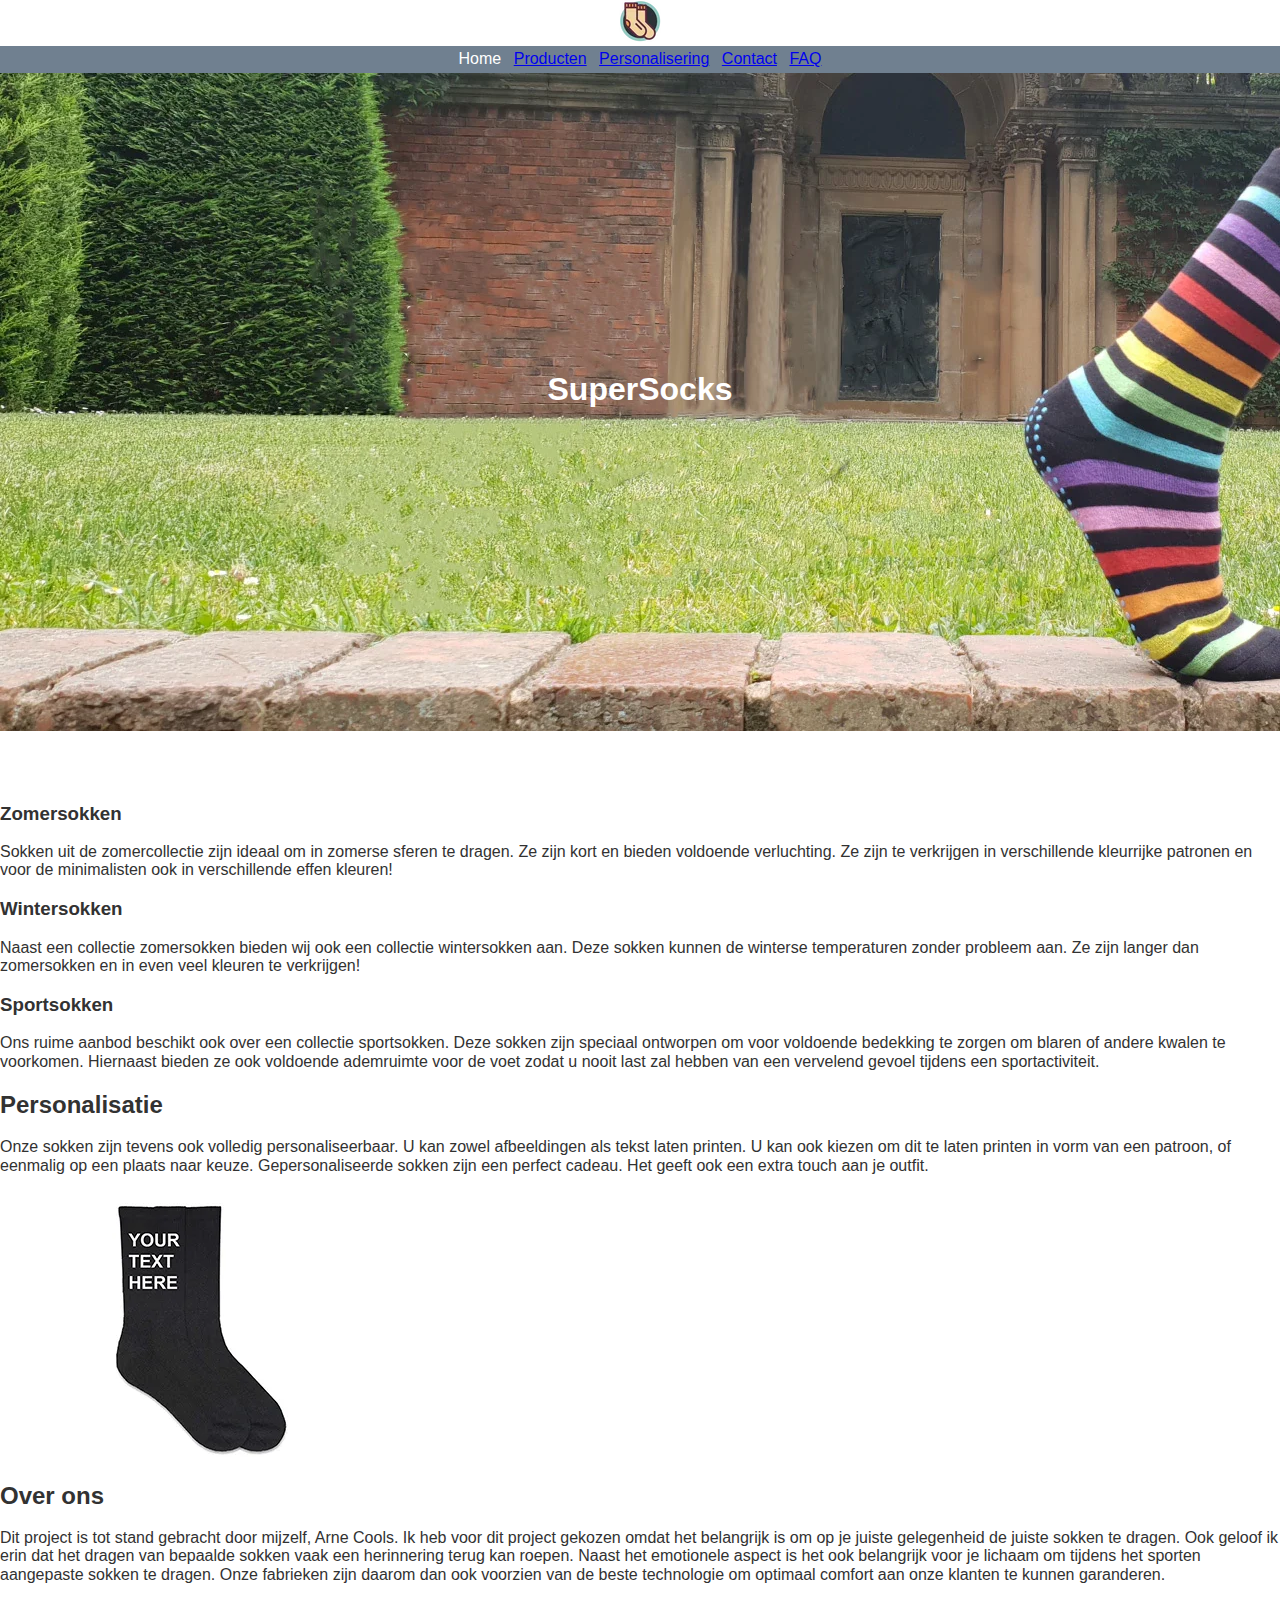
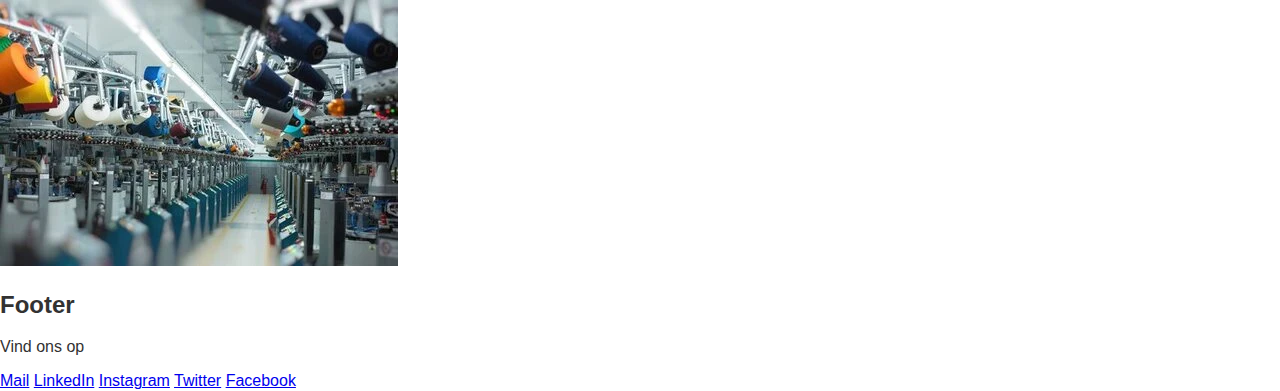
==== examenproject/index.html @ d0328186 "kleine aanpassing index.html (heading tags weggehaald waar overbodig)" ====
<!DOCTYPE html>
<html lang="nl">
<head>
    <meta charset="UTF-8">
    <title>Home | SuperSocks</title>

    <!-- favicon -->
    <link rel="apple-touch-icon" sizes="180x180" href="media/favicon/apple-touch-icon.png">
    <link rel="icon" type="image/png" sizes="32x32" href="media/favicon/favicon-32x32.png">
    <link rel="icon" type="image/png" sizes="16x16" href="media/favicon/favicon-16x16.png">
    <link rel="mask-icon" href="media/favicon/safari-pinned-tab.svg" color="#5bbad5">
    <meta name="msapplication-TileColor" content="#da532c">
    <meta name="theme-color" content="#ffffff">

    <!-- link stylesheet -->
    <link rel="stylesheet" href="css/normalize.css">
    <link rel="stylesheet" href="css/project.css">

</head>
<body>

<header>
    <!-- titel website -->
    <h1>SuperSocks</h1>

    <!-- navigation bar -->
    <nav>
        <h2 class="hiddentitle">Navigatie</h2>
        <img src="media/supersockslogo_small.webp" alt="Website logo">
        <ul>
            <li>Home</li>
            <li><a href="html/product.html">Producten</a></li>
            <li>
                <a href="html/personalisering.html">Personalisering</a>
                <ul>
                    <li><a href="html/personalisering.html">Tekst</a></li>
                    <li><a href="html/personalisering.html">Afbeelding</a></li>
                </ul>
            </li>
            <li><a href="html/contact.html">Contact</a></li>
            <li><a href="html/faq.html">FAQ</a></li>
        </ul>
    </nav>

    <!-- banner -->
    <img src="media/supersocksbanner.webp" alt="Website banner" class="banner"/>



</header>

<main>

    <!-- Ons aanbod -->
    <section>
        <header>
            <h2>Ons aanbod</h2>
        </header>

        <section>

            <h3>Zomersokken</h3>

            <p>Sokken uit de zomercollectie zijn ideaal om in zomerse sferen te dragen. Ze zijn kort en bieden voldoende
                verluchting. Ze zijn te verkrijgen in verschillende kleurrijke patronen en voor de minimalisten ook in
                verschillende effen kleuren!</p>
        </section>

        <section>

            <h3>Wintersokken</h3>

            <p>Naast een collectie zomersokken bieden wij ook een collectie wintersokken aan. Deze sokken kunnen de
                winterse temperaturen zonder probleem aan. Ze zijn langer dan zomersokken en in even veel kleuren te
                verkrijgen! </p>
        </section>

        <section>

            <h3>Sportsokken</h3>

            <p>Ons ruime aanbod beschikt ook over een collectie sportsokken. Deze sokken zijn speciaal ontworpen om voor
                voldoende bedekking te zorgen om blaren of andere kwalen te voorkomen. Hiernaast bieden ze ook voldoende
                ademruimte voor de voet zodat u nooit last zal hebben van een vervelend gevoel tijdens een
                sportactiviteit.</p>
        </section>

    </section>

    <!-- Personalisatie -->
    <section>

        <h2>Personalisatie</h2>

        <p>Onze sokken zijn tevens ook volledig personaliseerbaar. U kan zowel afbeeldingen als tekst laten printen. U
            kan ook kiezen om dit te laten printen in vorm van een patroon, of eenmalig op een plaats naar keuze.
            Gepersonaliseerde sokken zijn een perfect cadeau. Het geeft ook een extra touch aan je outfit.</p>

        <img src="media/homepage/personalizedsocks.webp" alt="Gepersonaliseerde sokken">

    </section>

    <!-- Over ons -->
    <section>

        <h2>Over ons</h2>

        <p>Dit project is tot stand gebracht door mijzelf, Arne Cools. Ik heb voor dit project gekozen omdat het
            belangrijk is om op je juiste gelegenheid de juiste sokken te dragen. Ook geloof ik erin dat het dragen
            van bepaalde sokken vaak een herinnering terug kan roepen. Naast het emotionele aspect is het ook belangrijk
            voor je lichaam om tijdens het sporten aangepaste sokken te dragen. Onze fabrieken zijn daarom dan ook
            voorzien van de beste technologie om optimaal comfort aan onze klanten te kunnen garanderen.</p>

        <img src="media/homepage/sockfactory.webp" alt="Fabriek sokken">

    </section>

</main>

<!-- Footer -->
<footer>

    <section>

        <h2>Footer</h2>

        <p>Vind ons op</p>
        <a href="mailto:contact&#64;supersocks.be">Mail</a>
        <a href="https://www.linkedin.com" target="_blank">LinkedIn</a>
        <a href="https://www.instagram.com" target="_blank">Instagram</a>
        <a href="https://www.twitter.com" target="_blank">Twitter</a>
        <a href="https://www.facebook.com" target="_blank">Facebook</a>

    </section>

</footer>

</body>
</html>
---- examenproject/css/project.css ----
body {
    background-color: white;
    font-family: 'Orbitron', sans-serif;
    color: #323232;
}

header {
    position: relative;
    text-align: center;
    color: white;
}

h1 {
    position: absolute;
    top: 50%;
    left: 50%;
    transform: translate(-50%, -50%);
}



ul {
    list-style: none;
    padding: 4px 0;
    background-color: slategrey;
    margin: 0;
}

li {
    display: inline;
    padding: 4px;
}

ul li ul {
    visibility: hidden;
    opacity: 0;
    position: absolute;
    left: 50%;
    transform: translate(-50%, -50%);
    transition: all 0.5s ease;
    margin-top: 1rem;
    display: none;
}

.hiddentitle {
    position: absolute;
    width: 1px;
    height: 1px;
    overflow: hidden;
    left: -10000px;
}
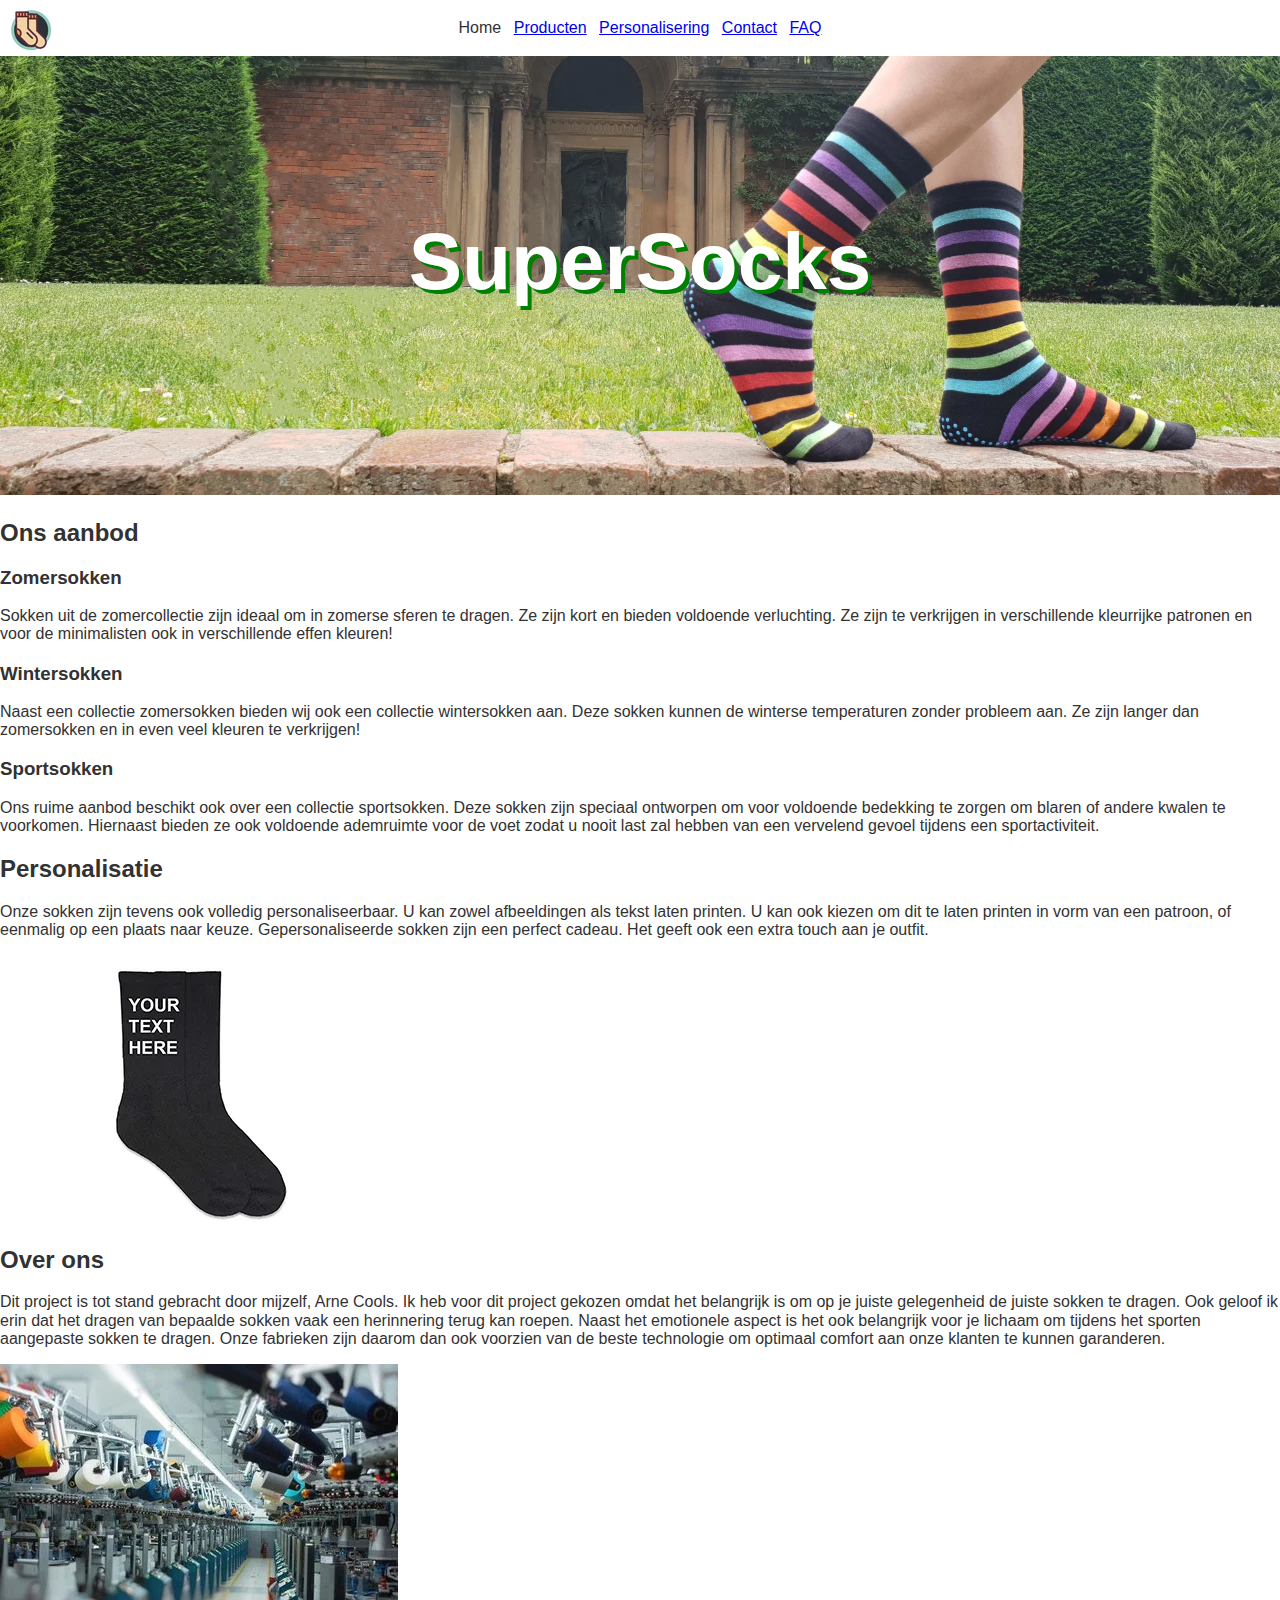
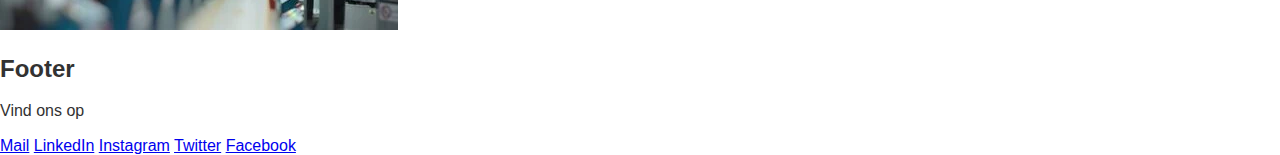
==== commit 700223b1: "kleine aanpassing index.html (heading tags weggehaald waar overbodig)" ====
--- a/examenproject/index.html
+++ b/examenproject/index.html
@@ -26,7 +26,7 @@
     <!-- navigation bar -->
     <nav>
         <h2 class="hiddentitle">Navigatie</h2>
-        <img src="media/supersockslogo_small.webp" alt="Website logo">
+        <img src="media/supersockslogo_small.webp" alt="Website logo" class="logo">
         <ul>
             <li>Home</li>
             <li><a href="html/product.html">Producten</a></li>
@@ -44,18 +44,15 @@
 
     <!-- banner -->
     <img src="media/supersocksbanner.webp" alt="Website banner" class="banner"/>
-
-
-
+    
 </header>
 
 <main>
 
     <!-- Ons aanbod -->
     <section>
-        <header>
-            <h2>Ons aanbod</h2>
-        </header>
+
+        <h2>Ons aanbod</h2>
 
         <section>
 
--- a/examenproject/css/project.css
+++ b/examenproject/css/project.css
@@ -1,45 +1,12 @@
 body {
     background-color: white;
-    font-family: 'Orbitron', sans-serif;
+    font-family: Arial, sans-serif;
     color: #323232;
 }
 
 header {
     position: relative;
     text-align: center;
-    color: white;
-}
-
-h1 {
-    position: absolute;
-    top: 50%;
-    left: 50%;
-    transform: translate(-50%, -50%);
-}
-
-
-
-ul {
-    list-style: none;
-    padding: 4px 0;
-    background-color: slategrey;
-    margin: 0;
-}
-
-li {
-    display: inline;
-    padding: 4px;
-}
-
-ul li ul {
-    visibility: hidden;
-    opacity: 0;
-    position: absolute;
-    left: 50%;
-    transform: translate(-50%, -50%);
-    transition: all 0.5s ease;
-    margin-top: 1rem;
-    display: none;
 }
 
 .hiddentitle {
@@ -50,5 +17,63 @@
     left: -10000px;
 }
 
+/*Begin styling navigatie bar*/
+nav {
+    margin: 15px;
+}
+
+nav .logo {
+    position: absolute;
+    left: 10px;
+    top: -6px;
+}
+
+nav ul {
+    list-style: none;
+    padding: 4px 0;
+    margin: 0;
+}
+
+nav li {
+    display: inline;
+    padding: 4px;
+}
+
+nav ul li ul {
+    visibility: hidden;
+    opacity: 0;
+    position: absolute;
+    left: 50%;
+    transform: translate(-50%, -50%);
+    transition: all 0.5s ease;
+    margin-top: 1rem;
+    display: none;
+}
+/*Einde styling navigatie bar*/
+
+/*Begin styling banner + paginatitel*/
+h1 {
+    position: absolute;
+    top: 40%;
+    left: 50%;
+    transform: translate(-50%, -50%);
+    font-size: 500%;
+    color: white;
+    text-shadow: 4px 4px green;
+}
+
+.banner {
+    width: 100%;
+}
+/*Einde styling banner + paginatitel*/
+
+/*Begin styling map in contactpagina*/
+.map {
+    width: 640px;
+    height: 480px;
+    border: 0;
+}
+/*Einde styling map in contactpagina*/
 
 
+
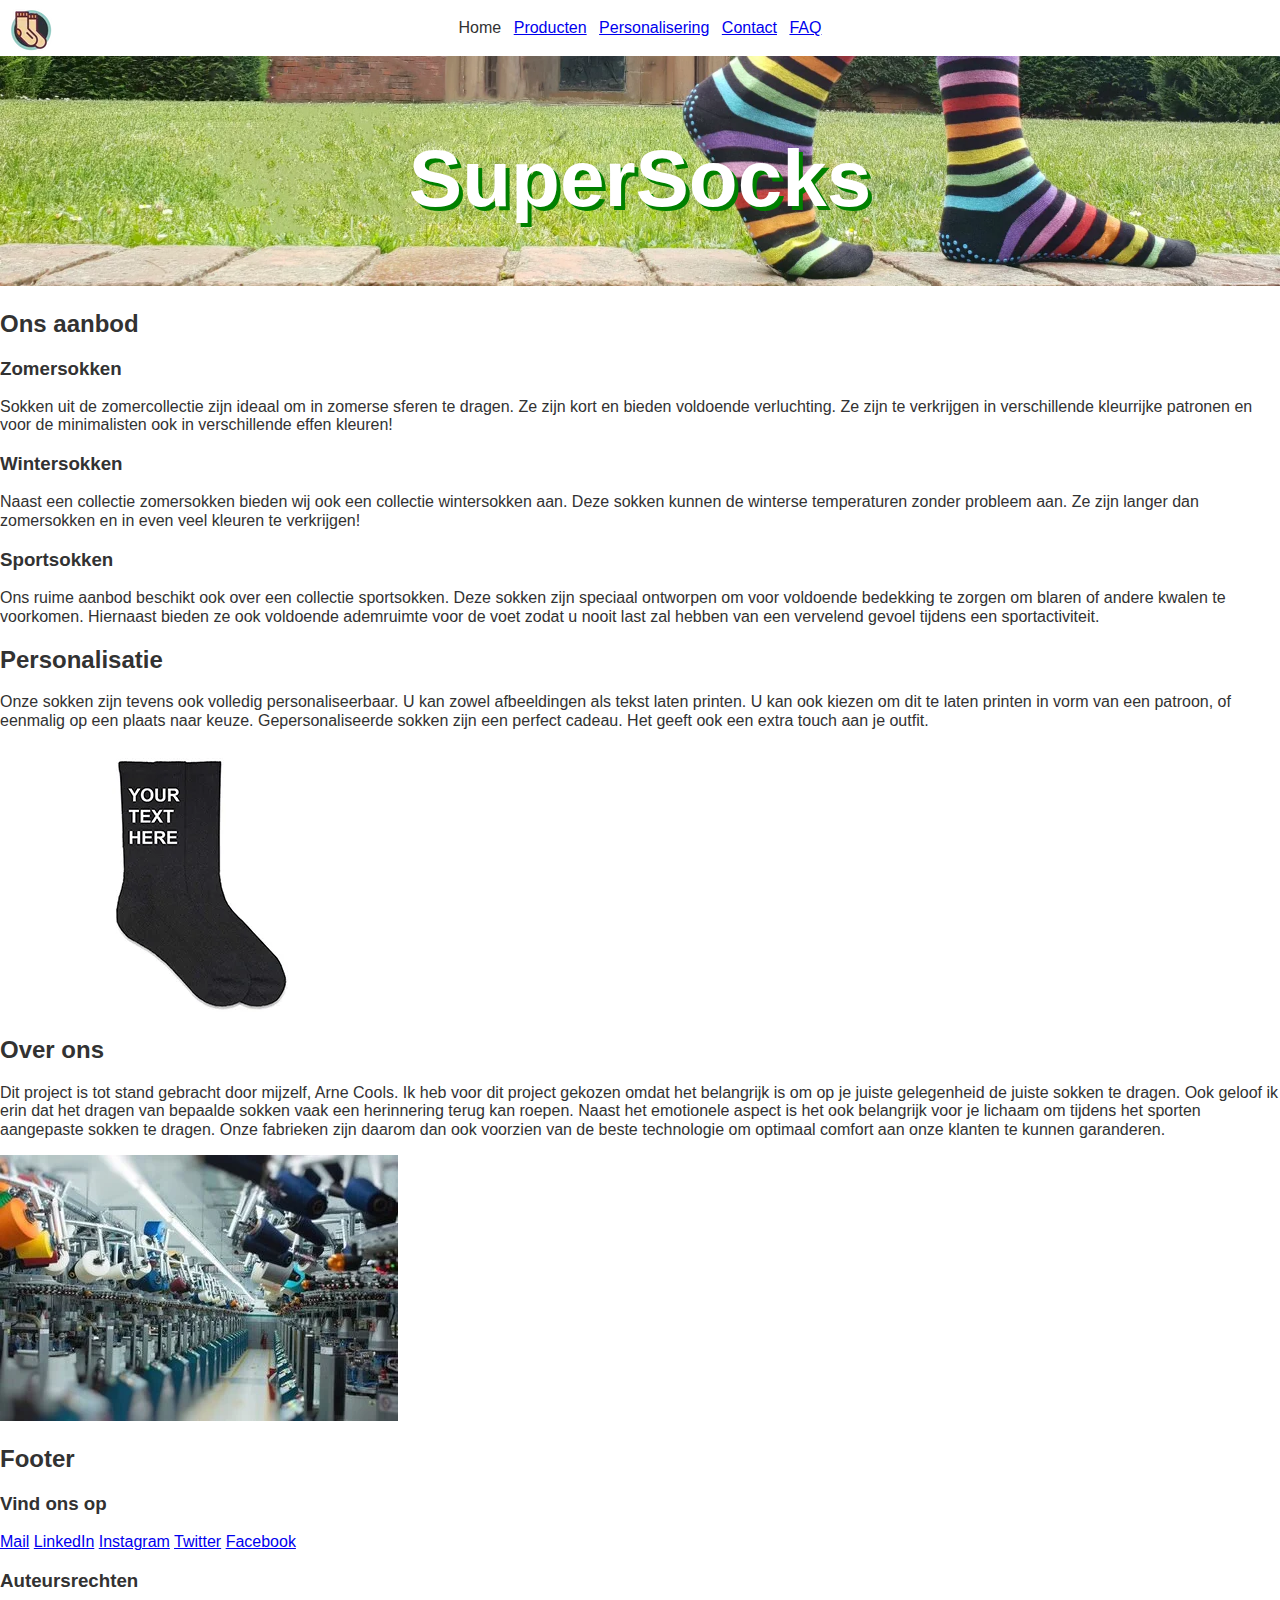
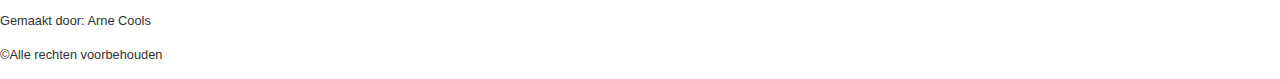
==== commit 630bcc51: "M3 en M4 afwerken na feedback docent" ====
--- a/examenproject/index.html
+++ b/examenproject/index.html
@@ -121,13 +121,21 @@
 
         <h2>Footer</h2>
 
-        <p>Vind ons op</p>
-        <a href="mailto:contact&#64;supersocks.be">Mail</a>
-        <a href="https://www.linkedin.com" target="_blank">LinkedIn</a>
-        <a href="https://www.instagram.com" target="_blank">Instagram</a>
-        <a href="https://www.twitter.com" target="_blank">Twitter</a>
-        <a href="https://www.facebook.com" target="_blank">Facebook</a>
+        <section>
+            <h3>Vind ons op</h3>
+            <a href="mailto:contact&#64;supersocks.be">Mail</a>
+            <a href="https://www.linkedin.com" target="_blank">LinkedIn</a>
+            <a href="https://www.instagram.com" target="_blank">Instagram</a>
+            <a href="https://www.twitter.com" target="_blank">Twitter</a>
+            <a href="https://www.facebook.com" target="_blank">Facebook</a>
+        </section>
 
+        <section>
+            <h3>Auteursrechten</h3>
+            <p><small>Gemaakt door: Arne Cools</small></p>
+            <p><small>&#169;Alle rechten voorbehouden</small></p>
+
+        </section>
     </section>
 
 </footer>
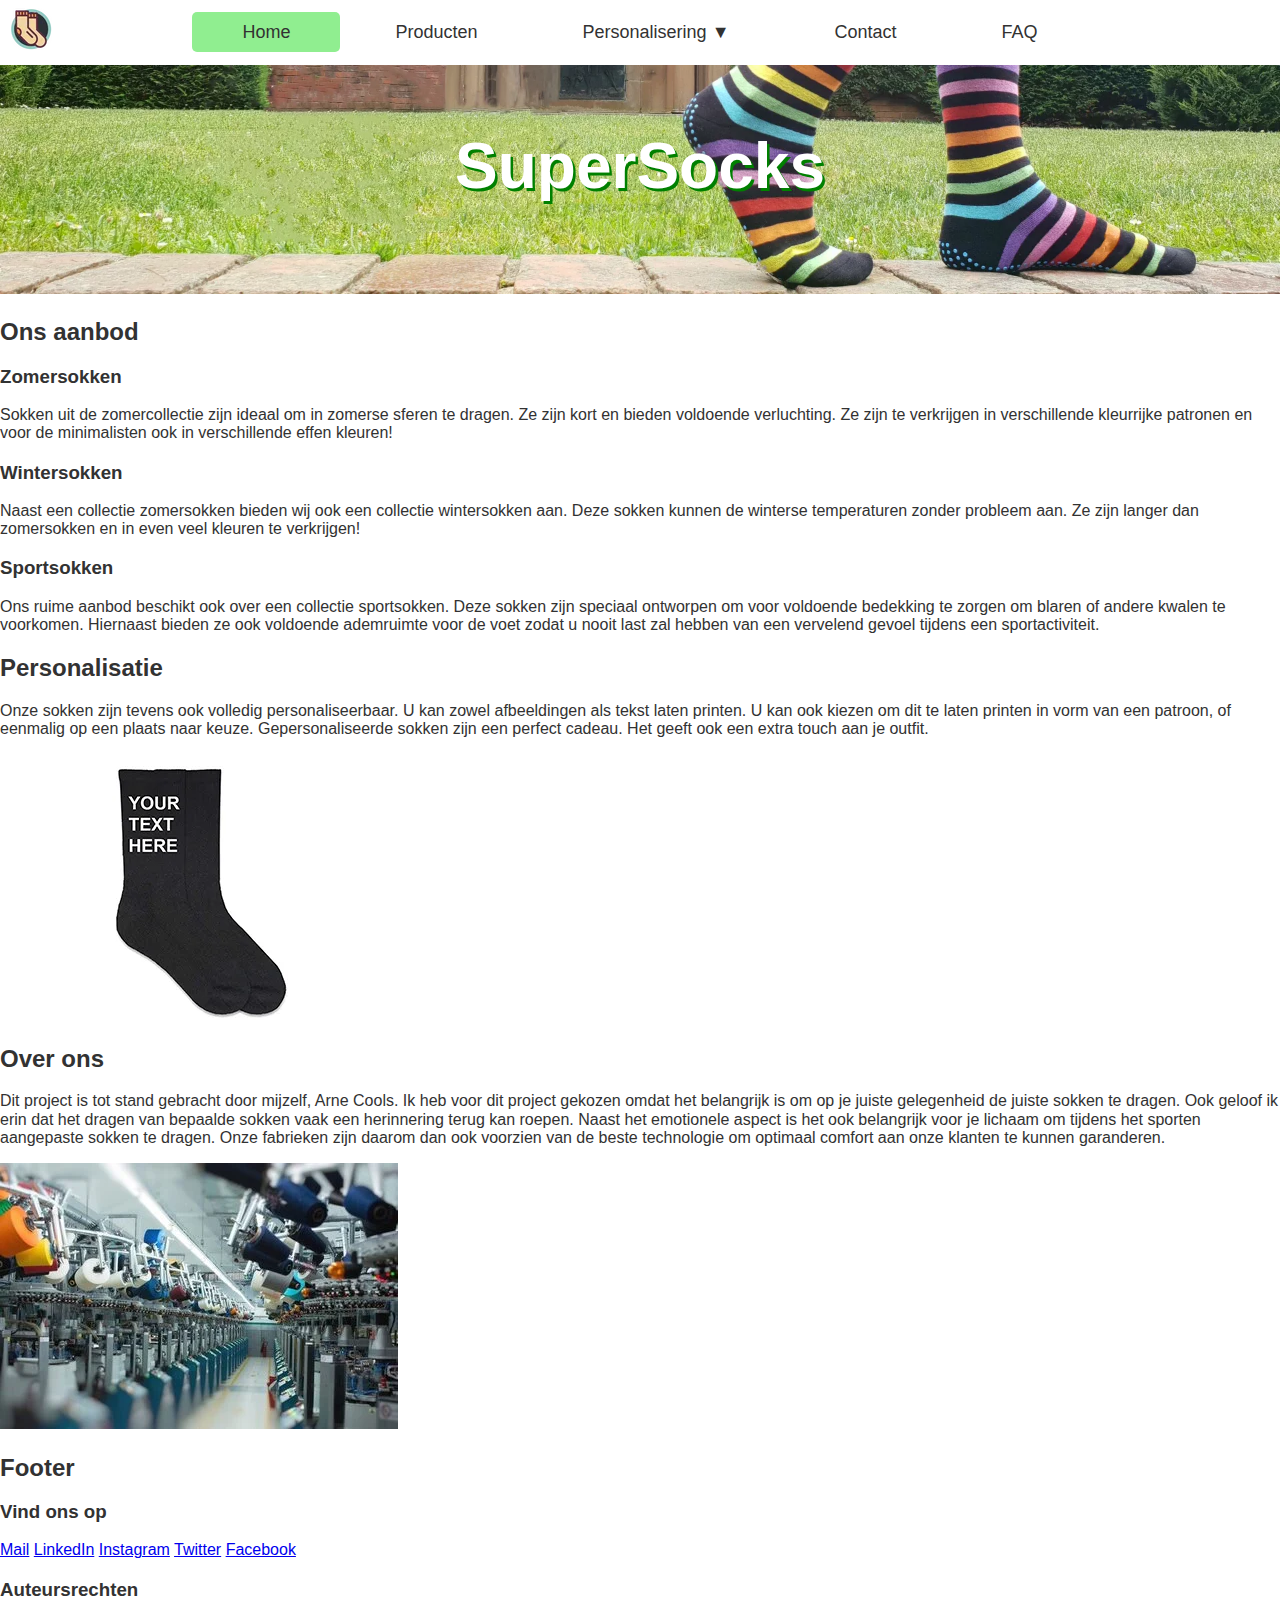
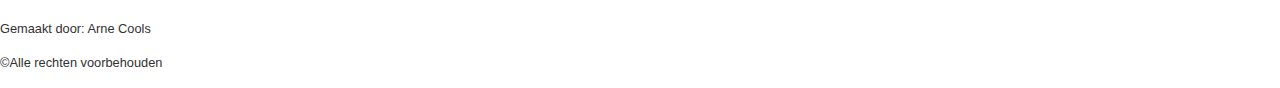
==== commit 56d12f6d: "M5 Navbar + banner" ====
--- a/examenproject/index.html
+++ b/examenproject/index.html
@@ -24,14 +24,14 @@
     <h1>SuperSocks</h1>
 
     <!-- navigation bar -->
-    <nav>
+    <nav class="navbar">
         <h2 class="hiddentitle">Navigatie</h2>
         <img src="media/supersockslogo_small.webp" alt="Website logo" class="logo">
         <ul>
-            <li>Home</li>
+            <li class="active">Home</li>
             <li><a href="html/product.html">Producten</a></li>
-            <li>
-                <a href="html/personalisering.html">Personalisering</a>
+            <li class="submenu">
+                <a href="html/personalisering.html">Personalisering &#9660;</a>
                 <ul>
                     <li><a href="html/personalisering.html">Tekst</a></li>
                     <li><a href="html/personalisering.html">Afbeelding</a></li>
--- a/examenproject/css/project.css
+++ b/examenproject/css/project.css
@@ -6,7 +6,6 @@
 
 header {
     position: relative;
-    text-align: center;
 }
 
 .hiddentitle {
@@ -18,38 +17,71 @@
 }
 
 /*Begin styling navigatie bar*/
-nav {
-    margin: 15px;
+.navbar a:link,.navbar a:visited{
+    text-decoration: none;
+    color: inherit;
 }
 
 nav .logo {
     position: absolute;
     left: 10px;
-    top: -6px;
+    top: 0;
 }
 
-nav ul {
-    list-style: none;
-    padding: 4px 0;
-    margin: 0;
+.navbar {
+    text-align: center;
 }
 
-nav li {
-    display: inline;
-    padding: 4px;
+.navbar ul {
+    font-size: 18px;
+    padding: 4px 0;
+    margin: 8px;
+
 }
 
-nav ul li ul {
-    visibility: hidden;
-    opacity: 0;
-    position: absolute;
-    left: 50%;
-    transform: translate(-50%, -50%);
-    transition: all 0.5s ease;
-    margin-top: 1rem;
-    display: none;
+.navbar ul li {
+    display: inline;
+    padding: 10px 50px;
+}
+
+.navbar ul li:hover {
+    background-color: #caeeca;
+    border-radius: 5px;
+}
+
+.navbar .active {
+    background-color: lightgreen;
+    border-radius: 5px;
+}
+
+/* Submenu items */
+.navbar .submenu {
+    position: relative;
+    display: inline-block;
+
+}
+.navbar .submenu ul {
+    display:none;
+    background-color: #caeeca;
+    position:absolute;
+}
+
+.navbar .submenu ul li {
+    width: 4em;
+    display: block;
+    text-decoration: inherit;
+}
+
+
+/* Weergeven submenu */
+.navbar ul li:hover ul {
+    display: block;
+}
+.navbar .submenu ul li:hover{
+    background-color: #9be09b;
 }
 /*Einde styling navigatie bar*/
+
 
 /*Begin styling banner + paginatitel*/
 h1 {
@@ -57,13 +89,14 @@
     top: 40%;
     left: 50%;
     transform: translate(-50%, -50%);
-    font-size: 500%;
+    font-size: 5vw;
     color: white;
-    text-shadow: 4px 4px green;
+    text-shadow: 0.2vw 0.2vw green;
 }
 
 .banner {
     width: 100%;
+    max-height: 344px;
 }
 /*Einde styling banner + paginatitel*/
 
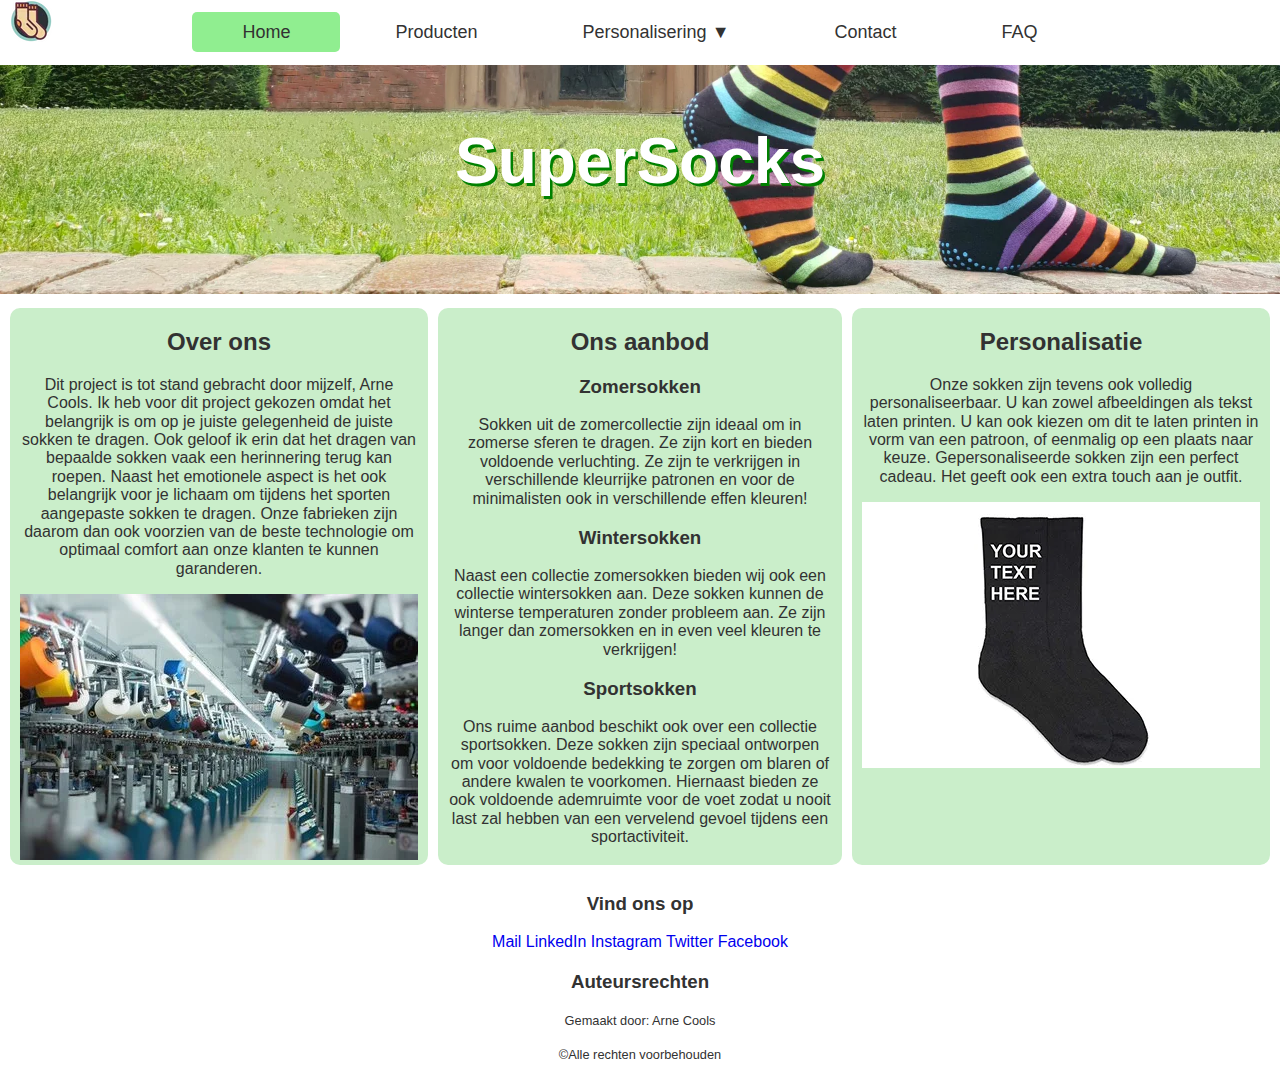
==== commit 899ebefb: "M5 in orde" ====
--- a/examenproject/index.html
+++ b/examenproject/index.html
@@ -47,10 +47,10 @@
     
 </header>
 
-<main>
+<main id="home_main">
 
     <!-- Ons aanbod -->
-    <section>
+    <section id="ons_aanbod">
 
         <h2>Ons aanbod</h2>
 
@@ -85,7 +85,7 @@
     </section>
 
     <!-- Personalisatie -->
-    <section>
+    <section id="personalisering">
 
         <h2>Personalisatie</h2>
 
@@ -98,7 +98,7 @@
     </section>
 
     <!-- Over ons -->
-    <section>
+    <section id="over_ons">
 
         <h2>Over ons</h2>
 
@@ -115,11 +115,11 @@
 </main>
 
 <!-- Footer -->
-<footer>
+<footer id="footer">
 
     <section>
 
-        <h2>Footer</h2>
+        <h2 class="hiddentitle">Footer</h2>
 
         <section>
             <h3>Vind ons op</h3>
--- a/examenproject/css/project.css
+++ b/examenproject/css/project.css
@@ -1,23 +1,31 @@
+/*begin algemene grid*/
 body {
+    display: grid;
+    gap: 10px;
+    grid-template-areas:
+    "header"
+    "main"
+    "footer";
     background-color: white;
     font-family: Arial, sans-serif;
     color: #323232;
 }
 
-header {
-    position: relative;
-}
-
-.hiddentitle {
-    position: absolute;
-    width: 1px;
-    height: 1px;
-    overflow: hidden;
-    left: -10000px;
-}
+#footer {
+    display: grid;
+    grid-area: footer;
+    text-align: center;
+}
+
+/*einde algemene grid*/
 
 /*Begin styling navigatie bar*/
-.navbar a:link,.navbar a:visited{
+.navbar {
+    grid-area: navigatie;
+    text-align: center;
+}
+
+.navbar a:link, .navbar a:visited {
     text-decoration: none;
     color: inherit;
 }
@@ -28,10 +36,6 @@
     top: 0;
 }
 
-.navbar {
-    text-align: center;
-}
-
 .navbar ul {
     font-size: 18px;
     padding: 4px 0;
@@ -50,7 +54,7 @@
 }
 
 .navbar .active {
-    background-color: lightgreen;
+    background-color: #90ee90;
     border-radius: 5px;
 }
 
@@ -60,10 +64,11 @@
     display: inline-block;
 
 }
+
 .navbar .submenu ul {
-    display:none;
-    background-color: #caeeca;
-    position:absolute;
+    display: none;
+    background-color: #caeeca;
+    position: absolute;
 }
 
 .navbar .submenu ul li {
@@ -77,14 +82,21 @@
 .navbar ul li:hover ul {
     display: block;
 }
-.navbar .submenu ul li:hover{
+
+.navbar .submenu ul li:hover {
     background-color: #9be09b;
 }
+
 /*Einde styling navigatie bar*/
 
 
 /*Begin styling banner + paginatitel*/
+header {
+    position: relative;
+}
+
 h1 {
+    grid-area: titel;
     position: absolute;
     top: 40%;
     left: 50%;
@@ -95,18 +107,331 @@
 }
 
 .banner {
+    grid-area: banner;
     width: 100%;
     max-height: 344px;
 }
+
 /*Einde styling banner + paginatitel*/
 
-/*Begin styling map in contactpagina*/
+/*Begin filters werken*/
+
+/*eerst bij klik alles verbergen*/
+#filtergeen:checked ~ section .filteralles {
+    display: none;
+}
+
+#filterbolletjes:checked ~ section .filteralles {
+    display: none;
+}
+
+#filterstreepjes:checked ~ section .filteralles {
+    display: none;
+}
+
+#filtergeruit:checked ~ section .filteralles {
+    display: none;
+}
+
+/*vervolgens het gewenste item tonen*/
+#filteralles:checked ~ section .filteralles {
+    display: inline-block;
+}
+
+#filtergeen:checked ~ section .filtergeen {
+    display: inline-block;
+}
+
+#filterbolletjes:checked ~ section .filterbolletjes {
+    display: inline-block;
+}
+
+#filterstreepjes:checked ~ section .filtergestreept {
+    display: inline-block;
+}
+
+#filtergeruit:checked ~ section .filtergeruit {
+    display: inline-block;
+}
+
+/*einde filters werken*/
+
+/*Begin algemene styling*/
+
+/*styling map in contactpagina*/
 .map {
     width: 640px;
     height: 480px;
     border: 0;
 }
-/*Einde styling map in contactpagina*/
-
-
-
+
+
+/*style hiddentitel*/
+.hiddentitle {
+    position: absolute;
+    width: 1px;
+    height: 1px;
+    overflow: hidden;
+    left: -10000px;
+}
+
+/*styling a*/
+a:link, a:visited, a {
+    text-decoration: none;
+}
+
+/*styling list*/
+ul {
+    list-style: none;
+}
+
+/*einde elgemene styling*/
+
+/*begin grid homepage*/
+#home_main {
+    grid-area: main;
+    display: grid;
+    grid-auto-columns: 1fr 2fr 1fr;
+    grid-template-rows: auto;
+    grid-gap: 10px;
+
+    grid-template-areas:
+    "over_ons ons_aanbod personalisering"
+    "over_ons ons_aanbod personalisering";
+}
+
+#home_main {
+    text-align: center;
+}
+
+
+#ons_aanbod {
+    grid-area: ons_aanbod;
+    background-color: #caeeca;
+    border-radius: 10px;
+    padding: 0 10px;
+}
+
+#over_ons {
+    grid-area: over_ons;
+    background-color: #caeeca;
+    border-radius: 10px;
+    padding: 0 10px;
+    margin-left: 10px;
+
+}
+
+#personalisering {
+    grid-area: personalisering;
+    background-color: #caeeca;
+    border-radius: 10px;
+    margin-right: 10px;
+    padding: 0 10px;
+
+}
+
+/*einde grid homepage*/
+
+/*begin grid productpage*/
+
+#producten_main {
+    grid-area: main;
+    display: grid;
+    grid-template-columns: 0.3fr 3fr;
+    gap: 10px;
+    text-align: center;
+    grid-template-areas:
+    "filtertitel producten"
+    "gridfilter1 producten"
+    "gridfilter2 producten"
+    "gridfilter3 producten"
+    "gridfilter4 producten"
+    "gridfilter5 producten";
+}
+
+#producten {
+    grid-area: producten;
+    display: grid;
+    grid-template-columns: 1fr 1fr 1fr;
+    gap: 10px;
+    grid-template-areas:
+    "zomer winter sport";
+}
+
+#zomer {
+    grid-area: zomer;
+    background-color: #caeeca;
+    border-radius: 10px;
+}
+
+#zomer ul {
+    padding: 0;
+    align-content: center;
+}
+
+#zomer ul li {
+    width: 200px;
+    height: 320px;
+    vertical-align: top;
+    padding: 0 10px;
+}
+
+#winter {
+    grid-area: winter;
+    background-color: #caeeca;
+    border-radius: 10px;
+}
+
+#winter ul{
+    padding: 0;
+    align-content: center;
+}
+
+#winter ul li {
+    width: 200px;
+    height: 320px;
+    vertical-align: top;
+    padding: 0 10px;
+
+}
+
+#sport {
+    grid-area: sport;
+    background-color: #caeeca;
+    border-radius: 10px;
+}
+
+#sport ul {
+    padding: 0;
+    align-content: center;
+}
+
+#sport ul li {
+    width: 200px;
+    height: 320px;
+    vertical-align: top;
+    padding: 0 10px;
+
+}
+
+input[type="radio"]{
+    position: absolute;
+    left: -10000px;
+
+}
+
+#filtertitel {
+    grid-area: filtertitel;
+}
+
+#gridfilter1 {
+    grid-area: gridfilter1;
+
+}
+
+#gridfilter2 {
+    grid-area: gridfilter2;
+
+}
+
+#gridfilter3 {
+    grid-area: gridfilter3;
+
+}
+#gridfilter4 {
+    grid-area: gridfilter4;
+
+}
+#gridfilter5 {
+    grid-area: gridfilter5;
+
+}
+/*einde grid productpage*/
+
+/*begin grid contact*/
+#contact_main {
+    grid-area: main;
+    display: grid;
+    grid-template-columns: 1fr 1fr 5fr;
+    gap: 10px;
+    grid-template-areas:
+    "email bellen bezoek";
+    text-align: center;
+}
+
+#email {
+    grid-area: email;
+    background-color: #caeeca;
+    border-radius: 10px;
+}
+
+#bezoek {
+    grid-area: bezoek;
+    background-color: #caeeca;
+    border-radius: 10px;
+}
+
+#bellen {
+    grid-area: bellen;
+    background-color: #caeeca;
+    border-radius: 10px;
+}
+/*einde grid contact*/
+
+/*begin grid FAQ*/
+#faq_main {
+    grid-area: main;
+    display: grid;
+    grid-template-columns: 1fr 1fr;
+    gap: 10px;
+    grid-template-areas:
+    "faq_prod faq_shop";
+    text-align: left;
+}
+
+#faq_prod {
+    grid-area: faq_prod;
+    padding: 0 20px;
+    background-color: #caeeca;
+    border-radius: 10px;
+}
+
+#faq_shop {
+    grid-area: faq_shop;
+    padding: 0 20px;
+    background-color: #caeeca;
+    border-radius: 10px;
+
+}
+/*einde grid FAQ*/
+
+/*begin grid product detail*/
+.proddetail_main {
+    grid-area: main;
+    display: grid;
+    grid-template-columns: 1fr 1fr;
+    gap: 10px;
+    grid-template-areas:
+    "detail_titel detail_titel"
+    "foto kenmerken";
+}
+
+.detail_titel {
+    grid-area: detail_titel;
+    background-color: #caeeca;
+    border-radius: 10px;
+}
+
+.foto {
+    grid-area: foto;
+    background-color: #caeeca;
+    border-radius: 10px;
+    padding: 10px;
+}
+
+.kenmerken {
+    grid-area: kenmerken;
+    background-color: #caeeca;
+    border-radius: 10px;
+    padding: 10px;
+}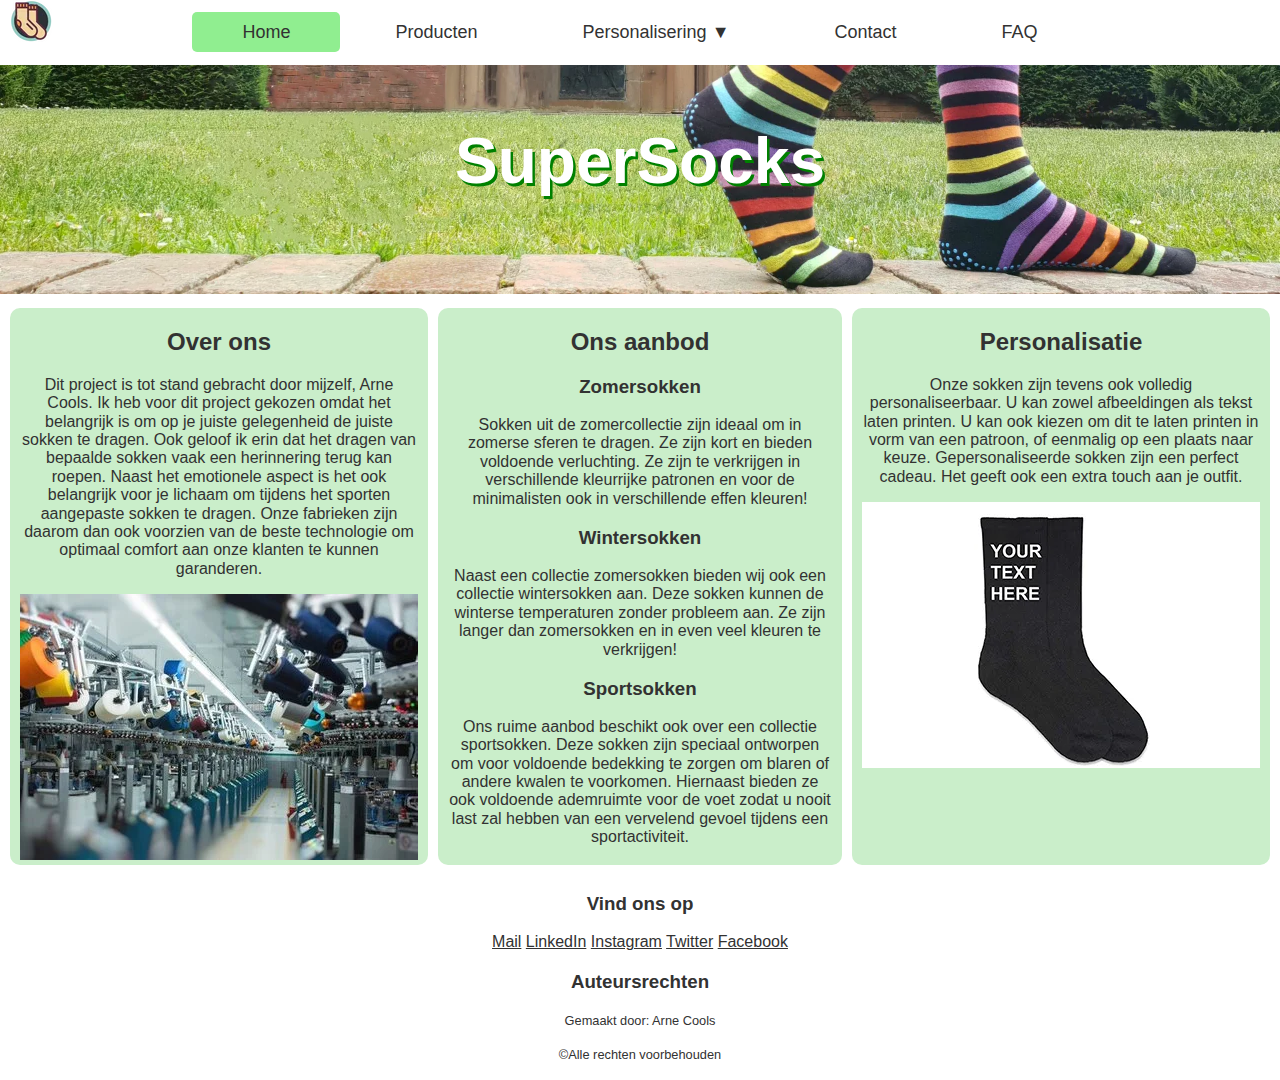
==== commit e11eb777: "M5 fix na validatie" ====
--- a/examenproject/index.html
+++ b/examenproject/index.html
@@ -13,7 +13,6 @@
     <meta name="theme-color" content="#ffffff">
 
     <!-- link stylesheet -->
-    <link rel="stylesheet" href="css/normalize.css">
     <link rel="stylesheet" href="css/project.css">
 
 </head>
--- a/examenproject/css/project.css
+++ b/examenproject/css/project.css
@@ -1,3 +1,7 @@
+/*import normalize css sheet*/
+@import "normalize.css";
+
+
 /*begin algemene grid*/
 body {
     display: grid;
@@ -12,9 +16,7 @@
 }
 
 #footer {
-    display: grid;
     grid-area: footer;
-    text-align: center;
 }
 
 /*einde algemene grid*/
@@ -56,6 +58,7 @@
 .navbar .active {
     background-color: #90ee90;
     border-radius: 5px;
+    user-select: none;
 }
 
 /* Submenu items */
@@ -114,47 +117,6 @@
 
 /*Einde styling banner + paginatitel*/
 
-/*Begin filters werken*/
-
-/*eerst bij klik alles verbergen*/
-#filtergeen:checked ~ section .filteralles {
-    display: none;
-}
-
-#filterbolletjes:checked ~ section .filteralles {
-    display: none;
-}
-
-#filterstreepjes:checked ~ section .filteralles {
-    display: none;
-}
-
-#filtergeruit:checked ~ section .filteralles {
-    display: none;
-}
-
-/*vervolgens het gewenste item tonen*/
-#filteralles:checked ~ section .filteralles {
-    display: inline-block;
-}
-
-#filtergeen:checked ~ section .filtergeen {
-    display: inline-block;
-}
-
-#filterbolletjes:checked ~ section .filterbolletjes {
-    display: inline-block;
-}
-
-#filterstreepjes:checked ~ section .filtergestreept {
-    display: inline-block;
-}
-
-#filtergeruit:checked ~ section .filtergeruit {
-    display: inline-block;
-}
-
-/*einde filters werken*/
 
 /*Begin algemene styling*/
 
@@ -187,6 +149,19 @@
 
 /*einde elgemene styling*/
 
+/*begin styling footer*/
+#footer {
+    text-align: center;
+    text-decoration-color: black
+}
+
+#footer a:link, #footer a:visited{
+    color: #323232;
+    text-decoration: underline;
+}
+
+/*einde styling footer*/
+
 /*begin grid homepage*/
 #home_main {
     grid-area: main;
@@ -196,7 +171,6 @@
     grid-gap: 10px;
 
     grid-template-areas:
-    "over_ons ons_aanbod personalisering"
     "over_ons ons_aanbod personalisering";
 }
 
@@ -237,16 +211,12 @@
 #producten_main {
     grid-area: main;
     display: grid;
-    grid-template-columns: 0.3fr 3fr;
-    gap: 10px;
-    text-align: center;
-    grid-template-areas:
-    "filtertitel producten"
-    "gridfilter1 producten"
-    "gridfilter2 producten"
-    "gridfilter3 producten"
-    "gridfilter4 producten"
-    "gridfilter5 producten";
+    gap: 10px;
+    text-align: center;
+    grid-template-columns: 1fr 1fr 1fr 1fr 1fr;
+    grid-template-areas:
+    "gridfilter1 gridfilter2 gridfilter3 gridfilter4 gridfilter5"
+    "producten producten producten producten producten";
 }
 
 #producten {
@@ -282,7 +252,7 @@
     border-radius: 10px;
 }
 
-#winter ul{
+#winter ul {
     padding: 0;
     align-content: center;
 }
@@ -314,14 +284,9 @@
 
 }
 
-input[type="radio"]{
-    position: absolute;
-    left: -10000px;
-
-}
-
-#filtertitel {
-    grid-area: filtertitel;
+#producten_main label {
+    transform: translate(100%, 0);
+    margin: 20px;
 }
 
 #gridfilter1 {
@@ -337,25 +302,31 @@
 #gridfilter3 {
     grid-area: gridfilter3;
 
-}
+
+}
+
 #gridfilter4 {
     grid-area: gridfilter4;
 
 }
+
 #gridfilter5 {
     grid-area: gridfilter5;
 
 }
+
 /*einde grid productpage*/
 
 /*begin grid contact*/
 #contact_main {
     grid-area: main;
     display: grid;
-    grid-template-columns: 1fr 1fr 5fr;
-    gap: 10px;
-    grid-template-areas:
-    "email bellen bezoek";
+    grid-template-columns: 1fr 4fr;
+    grid-template-rows: 1fr 2fr;
+    gap: 10px;
+    grid-template-areas:
+    "bellen bezoek"
+    "email bezoek";
     text-align: center;
 }
 
@@ -376,6 +347,7 @@
     background-color: #caeeca;
     border-radius: 10px;
 }
+
 /*einde grid contact*/
 
 /*begin grid FAQ*/
@@ -403,30 +375,25 @@
     border-radius: 10px;
 
 }
+
 /*einde grid FAQ*/
 
 /*begin grid product detail*/
 .proddetail_main {
     grid-area: main;
     display: grid;
-    grid-template-columns: 1fr 1fr;
-    gap: 10px;
-    grid-template-areas:
-    "detail_titel detail_titel"
-    "foto kenmerken";
-}
-
-.detail_titel {
-    grid-area: detail_titel;
-    background-color: #caeeca;
-    border-radius: 10px;
-}
-
-.foto {
-    grid-area: foto;
-    background-color: #caeeca;
-    border-radius: 10px;
-    padding: 10px;
+    grid-template-columns: 3fr 1fr;
+    gap: 10px;
+    grid-template-areas:
+    "algemeen kenmerken";
+}
+
+.algemeen {
+    grid-area: algemeen;
+    background-color: #caeeca;
+    border-radius: 10px;
+    text-align: center;
+    padding: 0 20px 20px;
 }
 
 .kenmerken {
@@ -434,4 +401,83 @@
     background-color: #caeeca;
     border-radius: 10px;
     padding: 10px;
-}+    font-weight: bold;
+}
+
+.kenmerken dt {
+    padding-top: 50px;
+}
+
+.kenmerken dd {
+    padding-top: 10px;
+    font-weight: normal;
+}
+
+/*einde grid product details*/
+
+/*Begin filters werken*/
+
+/*eerst bij klik alles verbergen*/
+#filtergeen:checked ~ section .filteralles {
+    display: none;
+}
+
+#filterbolletjes:checked ~ section .filteralles {
+    display: none;
+}
+
+#filterstreepjes:checked ~ section .filteralles {
+    display: none;
+}
+
+#filtergeruit:checked ~ section .filteralles {
+    display: none;
+}
+
+/*vervolgens het gewenste item tonen*/
+#filteralles:checked ~ section .filteralles {
+    display: inline-block;
+}
+
+#filtergeen:checked ~ section .filtergeen {
+    display: inline-block;
+}
+
+#filterbolletjes:checked ~ section .filterbolletjes {
+    display: inline-block;
+}
+
+#filterstreepjes:checked ~ section .filtergestreept {
+    display: inline-block;
+}
+
+#filtergeruit:checked ~ section .filtergeruit {
+    display: inline-block;
+}
+
+/*einde filters werken*/
+
+/*begin styling filters*/
+input[type="radio"] {
+    position: absolute;
+    left: -10000px;
+
+}
+
+#producten_main label {
+    border: 3px solid darkgreen;
+    border-radius: 10px;
+    height: 20px;
+    width: 100px;
+    padding: 3px;
+}
+
+#producten_main input[type="radio"]:checked + label {
+    background-color: #90ee90;
+}
+
+#producten_main label:hover {
+    background-color: #caeeca;
+}
+
+/*einde styling filters*/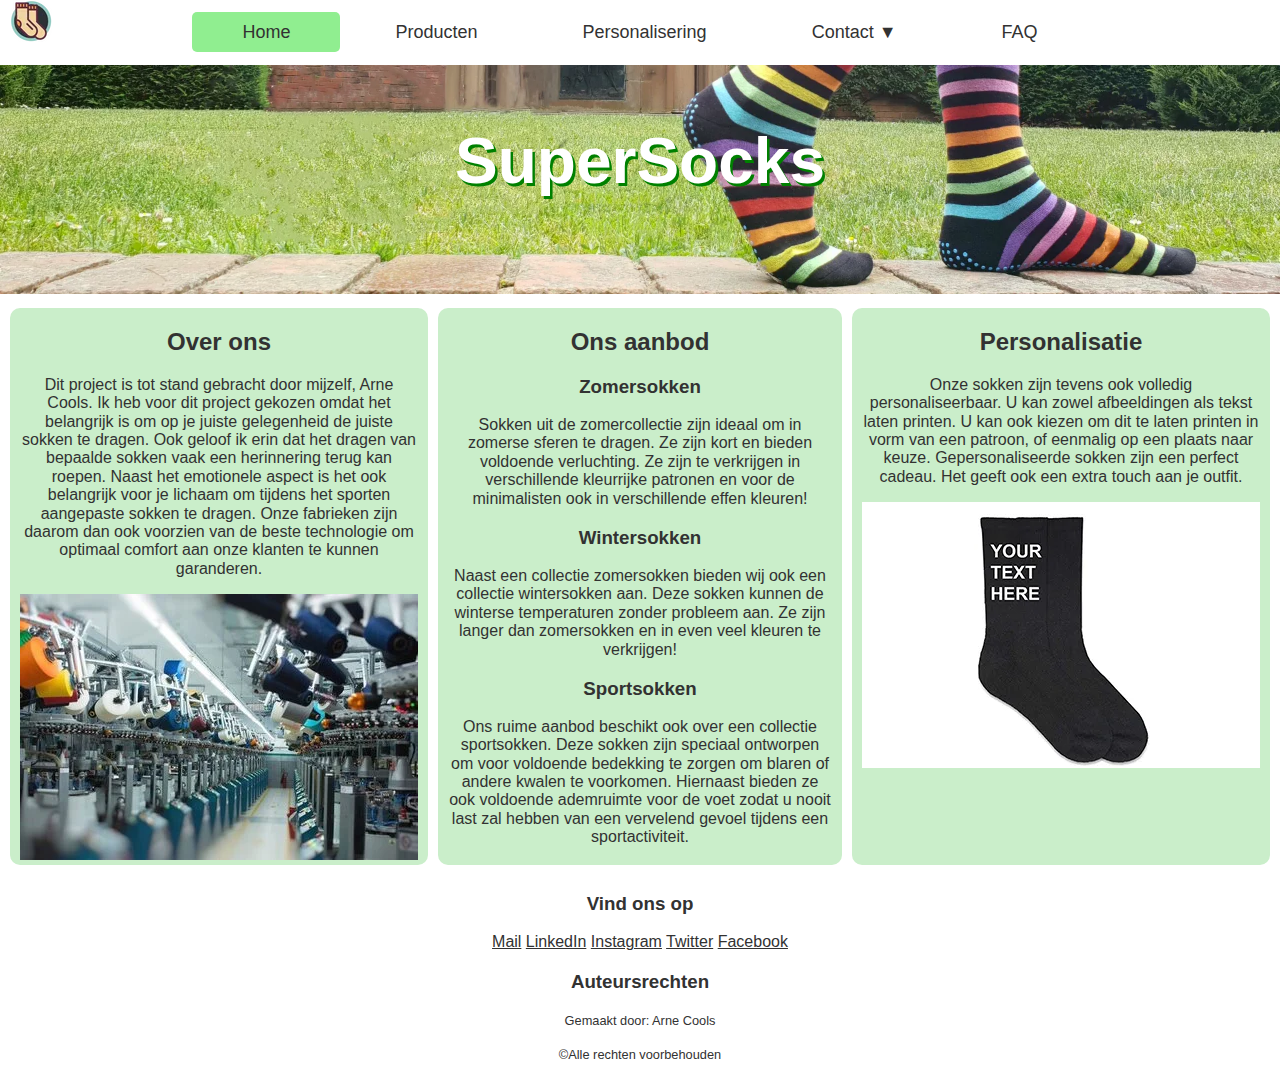
==== commit 1b97b985: "Dropdown menu verplaatst" ====
--- a/examenproject/index.html
+++ b/examenproject/index.html
@@ -29,21 +29,21 @@
         <ul>
             <li class="active">Home</li>
             <li><a href="html/product.html">Producten</a></li>
+            <li><a href="html/personalisering.html">Personalisering</a></li>
             <li class="submenu">
-                <a href="html/personalisering.html">Personalisering &#9660;</a>
+                <a href="html/contact.html">Contact &#9660;</a>
                 <ul>
-                    <li><a href="html/personalisering.html">Tekst</a></li>
-                    <li><a href="html/personalisering.html">Afbeelding</a></li>
+                    <li><a href="https://www.instagram.com" target="_blank">Instagram</a></li>
+                    <li><a href="https://www.facebook.com" target="_blank">Facebook</a></li>
                 </ul>
             </li>
-            <li><a href="html/contact.html">Contact</a></li>
             <li><a href="html/faq.html">FAQ</a></li>
         </ul>
     </nav>
 
     <!-- banner -->
     <img src="media/supersocksbanner.webp" alt="Website banner" class="banner"/>
-    
+
 </header>
 
 <main id="home_main">
--- a/examenproject/css/project.css
+++ b/examenproject/css/project.css
@@ -72,6 +72,7 @@
     display: none;
     background-color: #caeeca;
     position: absolute;
+    left: -0.5vw;
 }
 
 .navbar .submenu ul li {
@@ -119,6 +120,11 @@
 
 
 /*Begin algemene styling*/
+.adres{
+    text-align: center;
+    font: inherit;
+}
+
 
 /*styling map in contactpagina*/
 .map {
@@ -213,11 +219,21 @@
     display: grid;
     gap: 10px;
     text-align: center;
-    grid-template-columns: 1fr 1fr 1fr 1fr 1fr;
-    grid-template-areas:
-    "gridfilter1 gridfilter2 gridfilter3 gridfilter4 gridfilter5"
-    "producten producten producten producten producten";
-}
+    grid-template-columns: 1fr 9fr;
+    grid-template-areas:
+    "filters producten";
+}
+
+#filters ul {
+    padding: 0;
+    text-align: center;
+}
+
+#filters li{
+    padding-top: 20px;
+    padding-bottom: 20px;
+}
+
 
 #producten {
     grid-area: producten;
@@ -283,38 +299,6 @@
     padding: 0 10px;
 
 }
-
-#producten_main label {
-    transform: translate(100%, 0);
-    margin: 20px;
-}
-
-#gridfilter1 {
-    grid-area: gridfilter1;
-
-}
-
-#gridfilter2 {
-    grid-area: gridfilter2;
-
-}
-
-#gridfilter3 {
-    grid-area: gridfilter3;
-
-
-}
-
-#gridfilter4 {
-    grid-area: gridfilter4;
-
-}
-
-#gridfilter5 {
-    grid-area: gridfilter5;
-
-}
-
 /*einde grid productpage*/
 
 /*begin grid contact*/
@@ -322,30 +306,41 @@
     grid-area: main;
     display: grid;
     grid-template-columns: 1fr 4fr;
-    grid-template-rows: 1fr 2fr;
-    gap: 10px;
-    grid-template-areas:
-    "bellen bezoek"
-    "email bezoek";
-    text-align: center;
+    gap: 10px;
+    grid-template-areas:
+    "bereik bezoek";
+    text-align: center;
+}
+
+#bezoek {
+    grid-area: bezoek;
+    background-color: #caeeca;
+    border-radius: 10px;
+}
+
+#bereik {
+    grid-area: bereik;
+    display: grid;
+    grid-template-rows: 1fr 2fr 1fr;
+    grid-template-areas:
+    "bereiktitel"
+    "email"
+    "bellen";
+    background-color: #caeeca;
+    border-radius: 10px;
+}
+
+#bereiktitel {
+    grid-area: bereiktitel;
 }
 
 #email {
     grid-area: email;
-    background-color: #caeeca;
-    border-radius: 10px;
-}
-
-#bezoek {
-    grid-area: bezoek;
-    background-color: #caeeca;
-    border-radius: 10px;
-}
+}
+
 
 #bellen {
     grid-area: bellen;
-    background-color: #caeeca;
-    border-radius: 10px;
 }
 
 /*einde grid contact*/
@@ -468,16 +463,21 @@
     border: 3px solid darkgreen;
     border-radius: 10px;
     height: 20px;
-    width: 100px;
-    padding: 3px;
-}
-
-#producten_main input[type="radio"]:checked + label {
+    padding: 5px 15px;
+}
+
+#filteralles:checked~#filters .filter1,
+#filtergeen:checked~#filters .filter2,
+#filterbolletjes:checked~#filters .filter3,
+#filterstreepjes:checked~#filters .filter4,
+#filtergeruit:checked~#filters .filter5{
     background-color: #90ee90;
+
 }
 
 #producten_main label:hover {
     background-color: #caeeca;
+
 }
 
 /*einde styling filters*/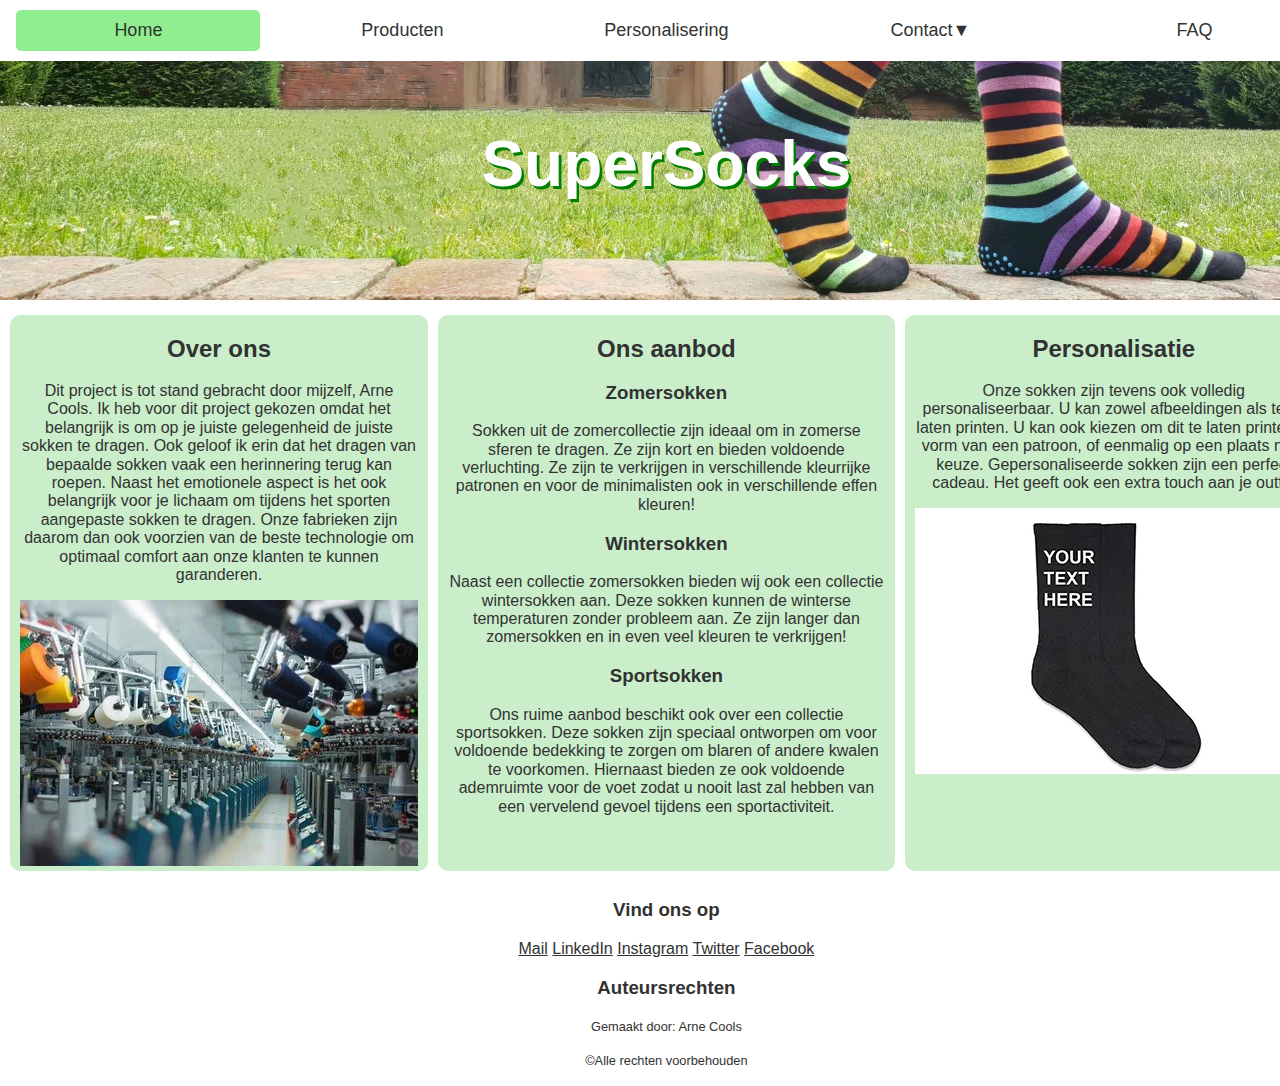
==== commit ed2c1727: "M7 finish na feedback docent" ====
--- a/examenproject/index.html
+++ b/examenproject/index.html
@@ -25,13 +25,12 @@
     <!-- navigation bar -->
     <nav class="navbar">
         <h2 class="hiddentitle">Navigatie</h2>
-        <img src="media/supersockslogo_small.webp" alt="Website logo" class="logo">
         <ul>
             <li class="active">Home</li>
             <li><a href="html/product.html">Producten</a></li>
             <li><a href="html/personalisering.html">Personalisering</a></li>
             <li class="submenu">
-                <a href="html/contact.html">Contact &#9660;</a>
+                <a href="html/contact.html">Contact&#9660;</a>
                 <ul>
                     <li><a href="https://www.instagram.com" target="_blank">Instagram</a></li>
                     <li><a href="https://www.facebook.com" target="_blank">Facebook</a></li>
--- a/examenproject/css/project.css
+++ b/examenproject/css/project.css
@@ -32,22 +32,20 @@
     color: inherit;
 }
 
-nav .logo {
-    position: absolute;
-    left: 10px;
-    top: 0;
-}
-
 .navbar ul {
     font-size: 18px;
     padding: 4px 0;
-    margin: 8px;
-
+    margin: 0.5vw;
+    display: flex;
+    align-content: center;
 }
 
 .navbar ul li {
     display: inline;
-    padding: 10px 50px;
+    width: 17.5vw;
+    padding: 10px 10px;
+    margin-left: 10px;
+    margin-right: 10px;
 }
 
 .navbar ul li:hover {
@@ -71,20 +69,28 @@
 .navbar .submenu ul {
     display: none;
     background-color: #caeeca;
+    flex-direction: column;
+    text-align: center;
     position: absolute;
-    left: -0.5vw;
+    left: 0;
+    top: 100%;
+    margin: 0;
+    width: 100%;
 }
 
 .navbar .submenu ul li {
-    width: 4em;
-    display: block;
+    width: 5em;
+    display: inline-block;
     text-decoration: inherit;
+    margin-left: auto;
+    margin-right: auto;
+
 }
 
 
 /* Weergeven submenu */
 .navbar ul li:hover ul {
-    display: block;
+    display: flex;
 }
 
 .navbar .submenu ul li:hover {
@@ -120,7 +126,7 @@
 
 
 /*Begin algemene styling*/
-.adres{
+.adres {
     text-align: center;
     font: inherit;
 }
@@ -161,7 +167,7 @@
     text-decoration-color: black
 }
 
-#footer a:link, #footer a:visited{
+#footer a:link, #footer a:visited {
     color: #323232;
     text-decoration: underline;
 }
@@ -229,7 +235,7 @@
     text-align: center;
 }
 
-#filters li{
+#filters li {
     padding-top: 20px;
     padding-bottom: 20px;
 }
@@ -299,6 +305,7 @@
     padding: 0 10px;
 
 }
+
 /*einde grid productpage*/
 
 /*begin grid contact*/
@@ -410,6 +417,71 @@
 
 /*einde grid product details*/
 
+/*Begin personaliserings pagina*/
+
+.personalisering_main {
+    margin: auto;
+    text-align: center;
+    width: 60vw;
+    background-color: #caeeca;
+    padding: 20px;
+    border-radius: 10px;
+}
+
+.personaliseringsopties fieldset {
+    display: flex;
+    flex-wrap: wrap;
+    justify-content: center;
+}
+
+.personaliseringsopties label, .personaliseringsopties p {
+    flex-basis: 40vw;
+}
+
+.personaliseringsopties input:not(.radiobutton), .personaliseringsopties select {
+    margin-bottom: 5px;
+    width: 13vw;
+}
+
+.personaliseringsopties ul {
+    padding: 0;
+    width: 13vw;
+    text-align: left;
+    margin: 0 0 10px;
+}
+
+.personaliseringsopties ul li {
+    padding-top: 10px;
+}
+
+
+.personaliseringsopties fieldset {
+    margin-bottom: 5px;
+}
+
+.personaliseringsopties .checkboxlabel {
+    margin-top: 10px;
+}
+
+.personaliseringsopties input[type="checkbox"] {
+    margin-top: 13px;
+    margin-bottom: 10px;
+}
+
+.personaliseringsopties select .csmstekst {
+    font-family: "Comic Sans MS", sans-serif;
+}
+
+.personaliseringsopties select .tnrtekst {
+    font-family: "Times New Roman", sans-serif;
+}
+
+.personaliseringsopties select .arialtekst {
+    font-family: "Arial", sans-serif;
+}
+
+/*Einde personaliserings pagina*/
+
 /*Begin filters werken*/
 
 /*eerst bij klik alles verbergen*/
@@ -453,7 +525,7 @@
 /*einde filters werken*/
 
 /*begin styling filters*/
-input[type="radio"] {
+#producten_main input[type="radio"] {
     position: absolute;
     left: -10000px;
 
@@ -466,11 +538,11 @@
     padding: 5px 15px;
 }
 
-#filteralles:checked~#filters .filter1,
-#filtergeen:checked~#filters .filter2,
-#filterbolletjes:checked~#filters .filter3,
-#filterstreepjes:checked~#filters .filter4,
-#filtergeruit:checked~#filters .filter5{
+#filteralles:checked ~ #filters .filter1,
+#filtergeen:checked ~ #filters .filter2,
+#filterbolletjes:checked ~ #filters .filter3,
+#filterstreepjes:checked ~ #filters .filter4,
+#filtergeruit:checked ~ #filters .filter5 {
     background-color: #90ee90;
 
 }
@@ -480,4 +552,33 @@
 
 }
 
-/*einde styling filters*/+/*einde styling filters*/
+
+/*Begin responsive ontwerp*/
+
+/*begin responsive navbar*/
+
+@media screen and (max-width: 1100px) {
+
+    nav,
+    nav ul,
+    nav ul li,
+    nav ul li a,
+    nav ul li .submenu {
+        background-size: cover;
+        width: 100%;
+    }
+
+    nav ul {
+        display: block;
+        margin-left: 0;
+        padding-left: 0;
+    }
+
+}
+
+
+/*einde responsive navbar*/
+
+
+/*Einde responsive ontwerp*/